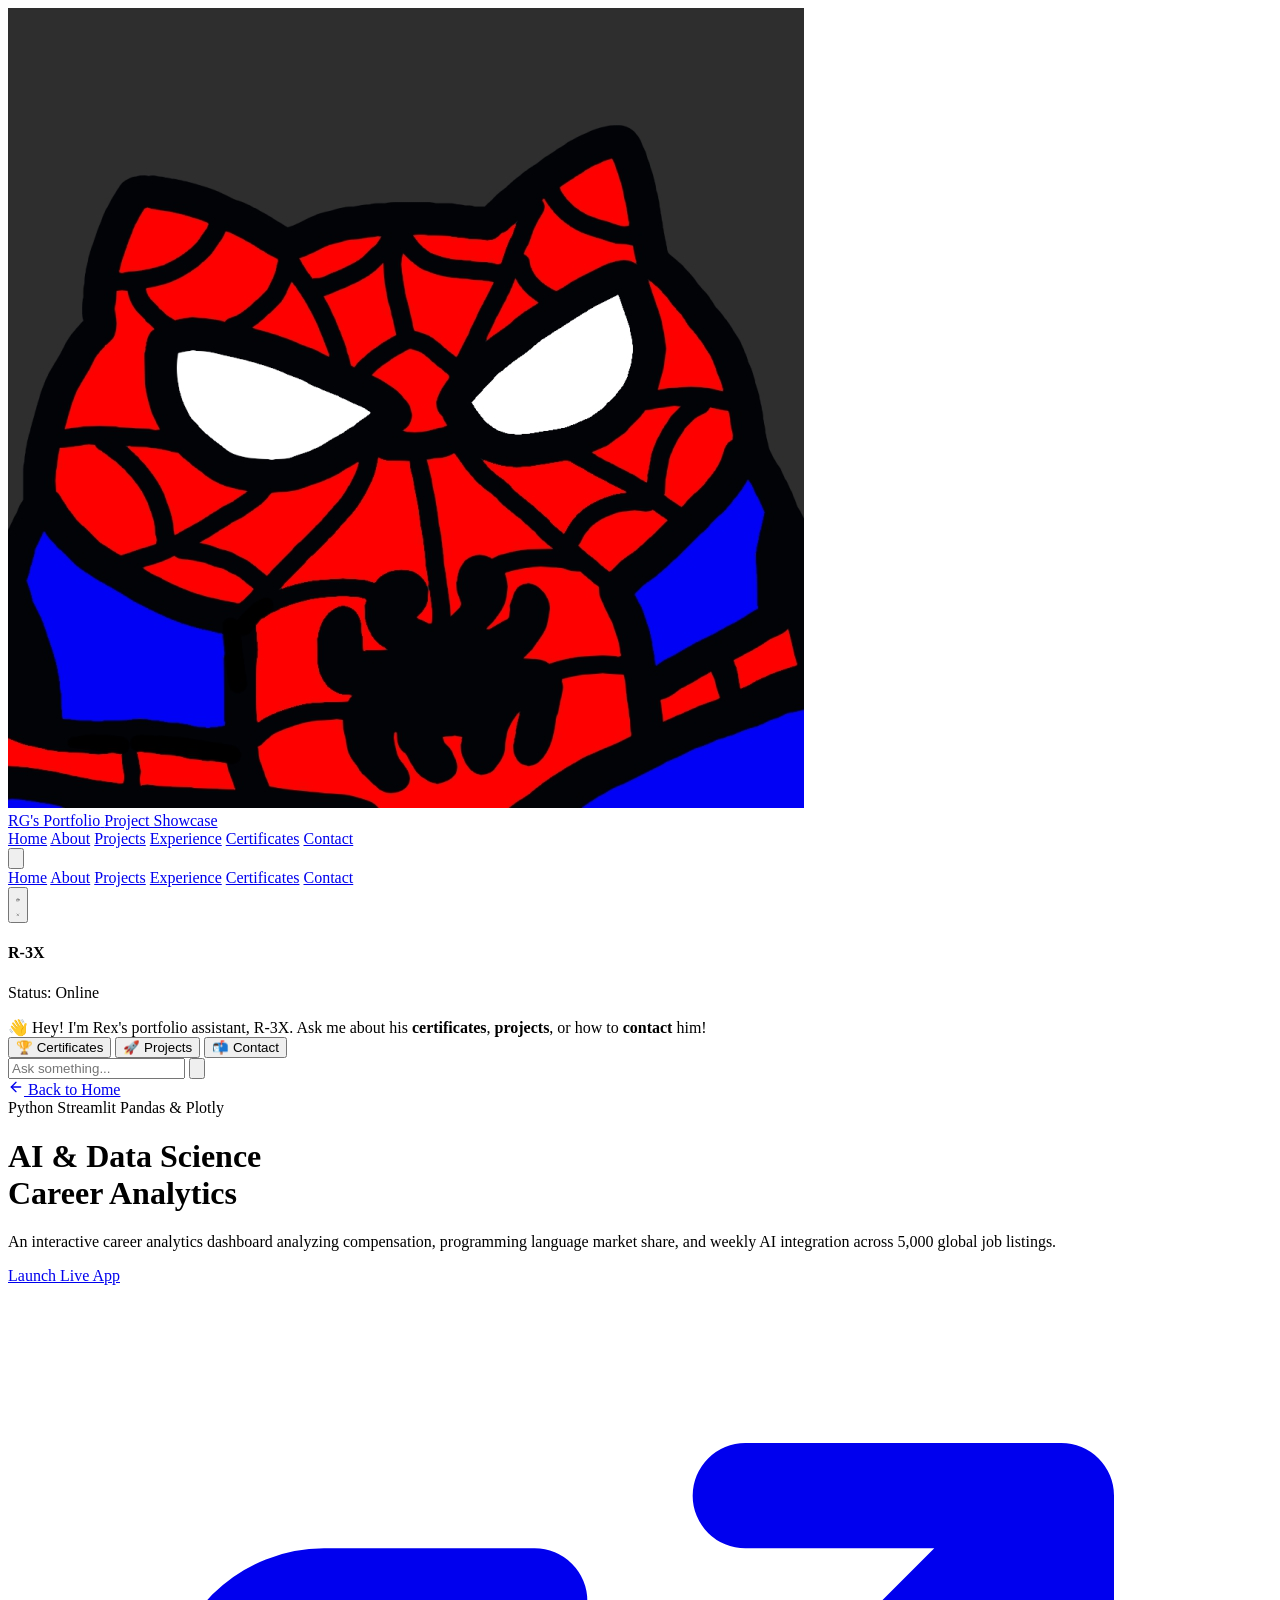
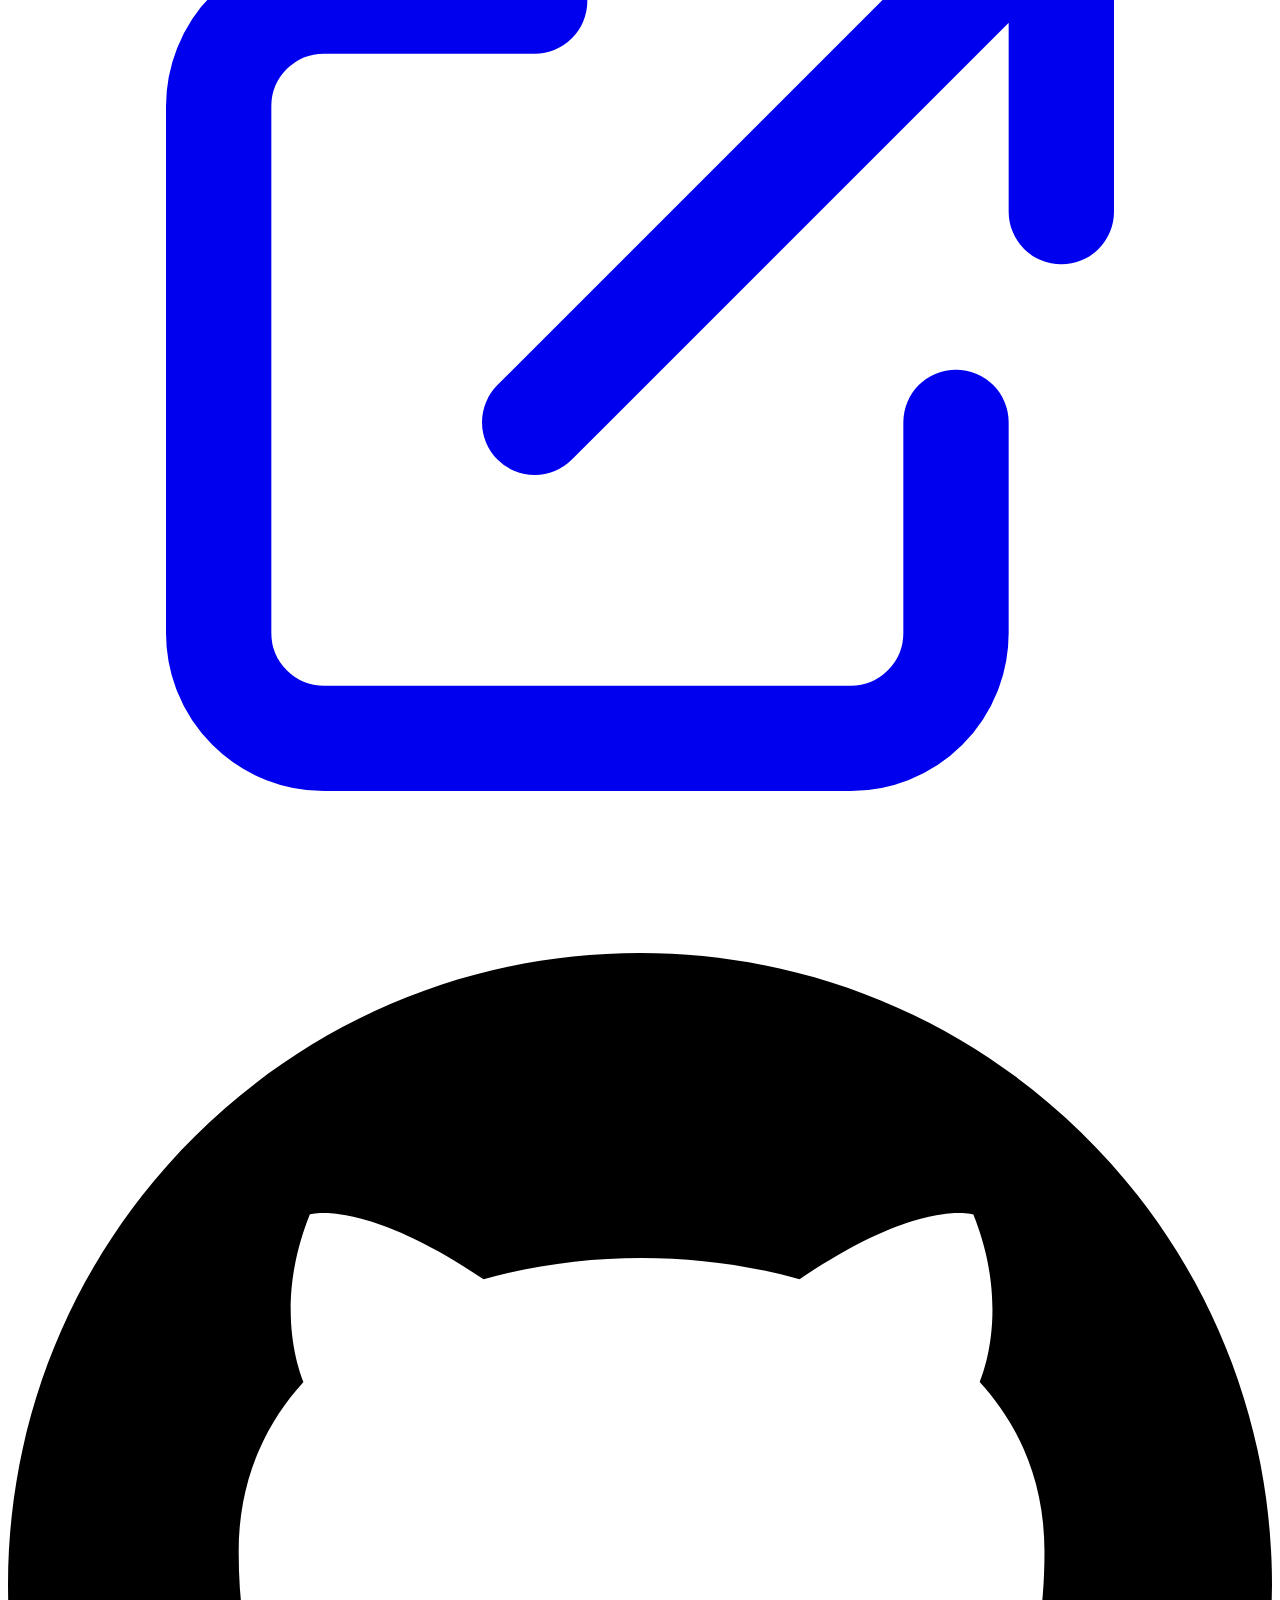
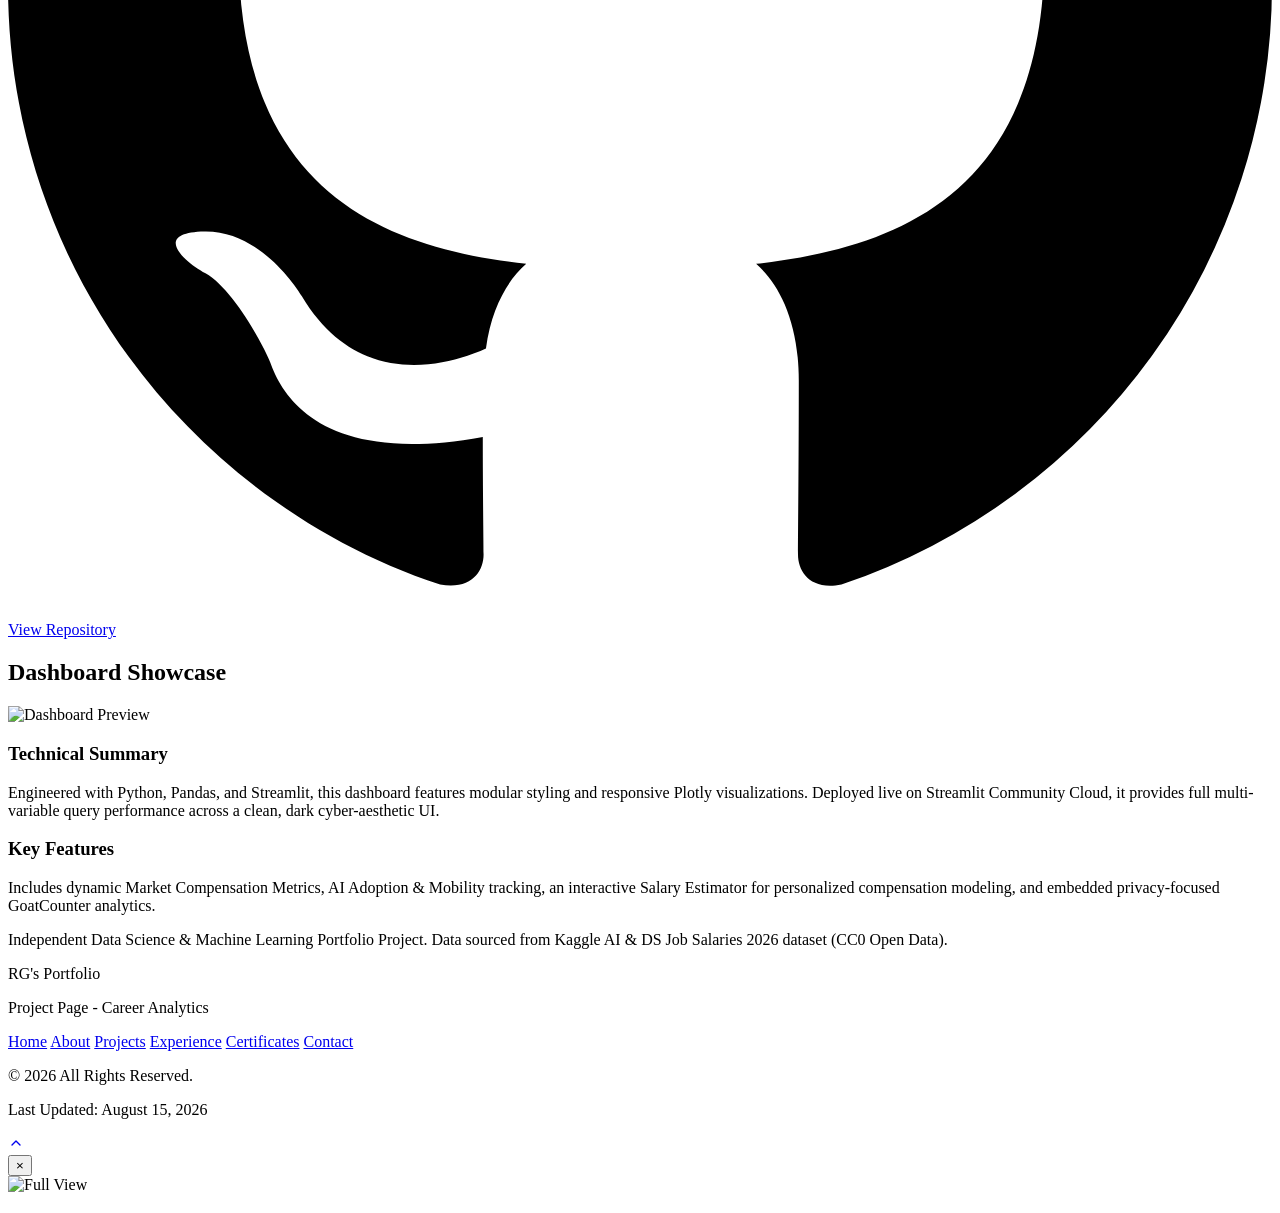
==== career-analytics.html @ a746223e "Create career-analytics.html" ====
<!DOCTYPE html>
<html lang="en">
<head>
    <meta charset="UTF-8">
    <meta name="viewport" content="width=device-width, initial-scale=1.0">
    <title>RG's Portfolio - Career Analytics Dashboard</title>
    <link rel="icon" type="image/png" href="assets/petercarter.png">
    <script src="https://cdn.tailwindcss.com"></script>
    <link rel="stylesheet" href="style.css">
</head>
<body class="bg-black text-gray-200 font-sans leading-relaxed overflow-x-hidden selection:bg-red-600 selection:text-white">

    <!-- Ambient Grid & Radial Glow -->
    <div class="fixed inset-0 -z-10">
        <div class="absolute inset-0 opacity-[0.08]" 
            style="background-image: linear-gradient(#ffffff 1px, transparent 1px), linear-gradient(90deg, #ffffff 1px, transparent 1px); background-size: 40px 40px;">
        </div>
        <div class="absolute top-1/4 left-1/2 -translate-x-1/2 -translate-y-1/2 w-[700px] h-[700px] bg-red-600/15 blur-[160px] rounded-full pointer-events-none"></div>
    </div>

    <!-- Navigation Header -->
    <nav class="fixed top-0 left-0 w-full z-50 border-b border-white/10 bg-black/70 backdrop-blur-xl">
        <div class="max-w-6xl mx-auto px-6 py-4 flex justify-between items-center">
            
            <!-- Brand Logo with Subtitle -->
            <a href="index.html" class="flex items-center gap-3 group">
                <img src="assets/petercarter.png" alt="Logo" class="w-8 h-8 rounded-lg object-cover ring-2 ring-red-600/50 group-hover:scale-105 transition-transform">
                <div class="flex flex-col">
                    <span class="text-base font-extrabold tracking-tight text-white group-hover:text-red-500 transition-colors leading-none">RG's Portfolio</span>
                    <span class="text-[9px] text-gray-400 font-mono tracking-[0.2em] uppercase mt-1">Project Showcase</span>
                </div>
            </a>
            
            <!-- Desktop Nav Links -->
            <div class="hidden md:flex items-center space-x-8">
                <a href="index.html#home" class="text-xs font-bold text-gray-400 hover:text-red-500 transition-colors uppercase tracking-widest">Home</a>
                <a href="index.html#about" class="text-xs font-bold text-gray-400 hover:text-red-500 transition-colors uppercase tracking-widest">About</a>
                <a href="index.html#projects" class="text-xs font-bold text-white hover:text-red-500 transition-colors uppercase tracking-widest">Projects</a>
                <a href="index.html#experience" class="text-xs font-bold text-gray-400 hover:text-red-500 transition-colors uppercase tracking-widest">Experience</a>
                <a href="index.html#certificates" class="text-xs font-bold text-gray-400 hover:text-red-500 transition-colors uppercase tracking-widest">Certificates</a>
                <a href="index.html#contact" class="px-5 py-2 bg-red-600 text-white rounded-full text-xs font-bold shadow-[0_0_15px_rgba(220,38,38,0.4)] hover:bg-red-700 transition-all uppercase tracking-widest">Contact</a>
            </div>

            <!-- Mobile Hamburger Button -->
            <button id="mobile-menu-btn" aria-label="Toggle Menu" class="md:hidden text-gray-300 hover:text-white focus:outline-none p-1">
                <svg class="w-7 h-7" fill="none" stroke="currentColor" viewBox="0 0 24 24" xmlns="http://www.w3.org/2000/svg">
                    <path stroke-linecap="round" stroke-linejoin="round" stroke-width="2" d="M4 6h16M4 12h16M4 18h16"></path>
                </svg>
            </button>
        </div>

        <!-- Mobile Navigation Drawer -->
        <div id="mobile-menu" class="hidden md:hidden border-t border-white/10 bg-black/95 backdrop-blur-2xl px-6 py-6 flex flex-col space-y-4">
            <a href="index.html#home" class="mobile-nav-link text-sm font-bold text-gray-300 hover:text-red-500 transition-colors uppercase tracking-widest">Home</a>
            <a href="index.html#about" class="mobile-nav-link text-sm font-bold text-gray-300 hover:text-red-500 transition-colors uppercase tracking-widest">About</a>
            <a href="index.html#projects" class="mobile-nav-link text-sm font-bold text-white hover:text-red-500 transition-colors uppercase tracking-widest">Projects</a>
            <a href="index.html#experience" class="mobile-nav-link text-sm font-bold text-gray-300 hover:text-red-500 transition-colors uppercase tracking-widest">Experience</a>
            <a href="index.html#certificates" class="mobile-nav-link text-sm font-bold text-gray-300 hover:text-red-500 transition-colors uppercase tracking-widest">Certificates</a>
            <a href="index.html#contact" class="mobile-nav-link inline-block text-center px-5 py-3 bg-red-600 text-white rounded-xl text-xs font-bold uppercase tracking-widest shadow-[0_0_15px_rgba(220,38,38,0.4)]">Contact</a>
        </div>
    </nav>

    <!-- Floating Chatbot Widget -->
    <div class="fixed bottom-6 right-6 z-50 font-sans">
        <button id="chat-toggle-btn" onclick="toggleChat()" class="relative p-4 bg-red-600 hover:bg-red-700 text-white rounded-full shadow-[0_0_20px_rgba(220,38,38,0.5)] transition-all duration-300 hover:scale-110 active:scale-95 flex items-center justify-center group">
            <span class="absolute -top-1 -right-1 flex h-3 w-3">
                <span class="animate-ping absolute inline-flex h-full w-full rounded-full bg-red-400 opacity-75"></span>
                <span class="relative inline-flex rounded-full h-3 w-3 bg-red-500"></span>
            </span>
            <svg id="chat-icon" class="w-6 h-6" fill="none" stroke="currentColor" viewBox="0 0 24 24"><path stroke-linecap="round" stroke-linejoin="round" stroke-width="2" d="M8 10h.01M12 10h.01M16 10h.01M21 12c0 4.418-4.03 8-9 8a9.863 9.863 0 01-4.255-.949L3 20l1.395-3.72C3.512 15.042 3 13.574 3 12c0-4.418 4.03-8 9-8s9 3.582 9 8z"></path></svg>
            <svg id="close-icon" class="w-6 h-6 hidden" fill="none" stroke="currentColor" viewBox="0 0 24 24"><path stroke-linecap="round" stroke-linejoin="round" stroke-width="2" d="M6 18L18 6M6 6l12 12"></path></svg>
        </button>

        <div id="chat-window" class="hidden absolute bottom-16 right-0 w-[88vw] sm:w-80 h-96 bg-black/90 border border-white/10 rounded-2xl shadow-2xl backdrop-blur-xl flex flex-col overflow-hidden transition-all duration-300">
            <div class="px-4 py-3 bg-white/5 border-b border-white/10 flex items-center gap-3">
                <div class="w-2.5 h-2.5 rounded-full bg-emerald-500 animate-pulse"></div>
                <div>
                    <h4 class="text-xs font-bold text-white uppercase tracking-wider">R-3X</h4>
                    <p class="text-[9px] text-gray-400 font-mono">Status: Online</p>
                </div>
            </div>

            <div id="chat-messages" class="flex-1 p-4 space-y-3 overflow-y-auto text-xs text-gray-300">
                <div class="bg-white/5 border border-white/10 p-3 rounded-xl rounded-tl-none max-w-[85%]">
                    👋 Hey! I'm Rex's portfolio assistant, R-3X. Ask me about his <strong>certificates</strong>, <strong>projects</strong>, or how to <strong>contact</strong> him!
                </div>
            </div>

            <div class="px-3 py-1.5 border-t border-white/5 flex gap-1.5 overflow-x-auto text-[10px] no-scrollbar">
                <button onclick="sendQuickMessage('Certificates')" class="px-2.5 py-1 bg-white/5 hover:bg-red-600/20 hover:border-red-600/40 border border-white/10 rounded-full text-gray-400 hover:text-white transition whitespace-nowrap">🏆 Certificates</button>
                <button onclick="sendQuickMessage('Projects')" class="px-2.5 py-1 bg-white/5 hover:bg-red-600/20 hover:border-red-600/40 border border-white/10 rounded-full text-gray-400 hover:text-white transition whitespace-nowrap">🚀 Projects</button>
                <button onclick="sendQuickMessage('Contact')" class="px-2.5 py-1 bg-white/5 hover:bg-red-600/20 hover:border-red-600/40 border border-white/10 rounded-full text-gray-400 hover:text-white transition whitespace-nowrap">📬 Contact</button>
            </div>

            <form id="chat-form" onsubmit="handleChatSubmit(event)" class="p-2 border-t border-white/10 bg-white/[0.02] flex gap-2">
                <input type="text" id="chat-input" placeholder="Ask something..." class="flex-1 bg-black/60 border border-white/10 rounded-xl px-3 py-2 text-xs text-white focus:outline-none focus:border-red-600 transition" />
                <button type="submit" class="bg-red-600 hover:bg-red-700 text-white px-3 py-2 rounded-xl transition flex items-center justify-center">
                    <svg class="w-4 h-4" fill="none" stroke="currentColor" viewBox="0 0 24 24"><path stroke-linecap="round" stroke-linejoin="round" stroke-width="2" d="M12 19l9-2-9-18-9 18 9-2zm0 0v-8"></path></svg>
                </button>
            </form>
        </div>
    </div>

    <!-- Main Content -->
    <main class="max-w-5xl mx-auto pt-36 pb-20 px-6 relative z-10">
        
        <!-- Back Navigation Link -->
        <div class="mb-8">
            <a href="index.html#projects" class="inline-flex items-center gap-2 text-xs font-bold text-gray-400 hover:text-red-500 transition-colors uppercase tracking-widest group">
                <svg xmlns="http://www.w3.org/2000/svg" width="16" height="16" viewBox="0 0 24 24" fill="none" stroke="currentColor" stroke-width="2" stroke-linecap="round" stroke-linejoin="round" class="group-hover:-translate-x-1 transition-transform"><path d="m12 19-7-7 7-7"/><path d="M19 12H5"/></svg>
                Back to Home
            </a>
        </div>

        <!-- Project Hero Header -->
        <header class="mb-12">
            <div class="flex flex-wrap items-center gap-2 mb-6">
                <span class="px-3 py-1 bg-sky-500 text-black font-extrabold text-xs rounded-md shadow-md uppercase tracking-wider">Python</span>
                <span class="px-3 py-1 bg-red-950/80 border border-red-500/30 text-red-400 font-semibold text-xs rounded-md uppercase tracking-wider">Streamlit</span>
                <span class="px-3 py-1 bg-white/5 border border-white/10 text-gray-300 font-semibold text-xs rounded-md uppercase tracking-wider">Pandas & Plotly</span>
            </div>

            <h1 class="text-4xl md:text-6xl font-black text-white mb-6 tracking-tight uppercase leading-tight">
                AI & Data Science <br>
                <span class="text-red-500 drop-shadow-[0_0_25px_rgba(239,68,68,0.5)]">Career Analytics</span>
            </h1>
            
            <p class="text-lg md:text-xl text-gray-400 max-w-3xl font-normal leading-relaxed mb-8">
                An interactive career analytics dashboard analyzing compensation, programming language market share, and weekly AI integration across 5,000 global job listings.
            </p>

            <!-- External Call-to-Action Buttons -->
            <div class="flex flex-wrap gap-4">
                <a href="https://rg-career-analytics.streamlit.app/" target="_blank" rel="noopener noreferrer" 
                   class="px-6 py-3 bg-red-600 hover:bg-red-700 text-white font-bold text-xs rounded-full uppercase tracking-widest shadow-[0_0_20px_rgba(220,38,38,0.5)] transition-all flex items-center gap-2 group">
                    <span>Launch Live App</span>
                    <svg class="w-4 h-4 group-hover:translate-x-1 transition-transform" fill="none" stroke="currentColor" viewBox="0 0 24 24"><path stroke-linecap="round" stroke-linejoin="round" stroke-width="2" d="M10 6H6a2 2 0 00-2 2v10a2 2 0 002 2h10a2 2 0 002-2v-4M14 4h6m0 0v6m0-6L10 14"></path></svg>
                </a>
                <a href="https://github.com/RexGabrielSalamat/career-analytics-datasci" target="_blank" rel="noopener noreferrer" 
                   class="px-6 py-3 bg-white/5 hover:bg-white/10 border border-white/10 text-white font-bold text-xs rounded-full uppercase tracking-widest transition-all flex items-center gap-2">
                    <svg class="w-4 h-4 fill-current" viewBox="0 0 24 24"><path d="M12 0C5.37 0 0 5.37 0 12c0 5.31 3.435 9.795 8.205 11.385.6.105.825-.255.825-.57 0-.285-.015-1.23-.015-2.235-3.015.555-3.795-.735-4.035-1.41-.135-.345-.72-1.41-1.23-1.695-.42-.225-1.02-.78-.015-.795.945-.015 1.62.87 1.845 1.23 1.08 1.815 2.805 1.305 3.495.99.105-.78.42-1.305.765-1.605-2.67-.3-5.46-1.335-5.46-5.925 0-1.305.465-2.385 1.23-3.225-.12-.3-.54-1.53.12-3.18 0 0 1.005-.315 3.3 1.23.96-.27 1.98-.405 3-.405s2.04.135 3 .405c2.295-1.56 3.3-1.23 3.3-1.23.66 1.65.24 2.88.12 3.18.765.84 1.23 1.905 1.23 3.225 0 4.605-2.805 5.625-5.475 5.925.435.375.81 1.095.81 2.22 0 1.605-.015 2.895-.015 3.3 0 .315.225.69.825.57A12.02 12.02 0 0024 12c0-6.63-5.37-12-12-12z"/></svg>
                    <span>View Repository</span>
                </a>
            </div>
        </header>

        <!-- Preview Showcase Section -->
        <section class="mb-20">
            <div class="flex items-center gap-4 mb-8">
                <div class="h-8 w-1 bg-red-600 shadow-[0_0_15px_rgba(220,38,38,0.5)]"></div>
                <h2 class="text-2xl font-black text-white uppercase tracking-tighter">Dashboard Showcase</h2>
            </div>
            <div class="aspect-[16/9] w-full overflow-hidden rounded-2xl border border-white/10 bg-white/5 cursor-pointer hover:border-red-500/50 transition-all duration-300 shadow-2xl"
                 onclick="openModal('assets/projects/career-analytics/dashboard_overview.jpg', 'Career Analytics Dashboard Overview', 'Streamlit App', ['Python', 'Plotly', 'Streamlit'])">
                <img src="assets/projects/career-analytics/dashboard_overview.jpg" alt="Dashboard Preview" class="w-full h-full object-cover grayscale hover:grayscale-0 transition duration-700">
            </div>
        </section>

        <!-- Technical Breakdown Cards -->
        <section class="grid md:grid-cols-2 gap-12 mb-20">
            <div class="bg-white/5 border border-white/5 p-8 rounded-3xl hover:border-red-500/30 transition-all">
                <h3 class="text-lg font-black text-white mb-4 uppercase tracking-tighter">Technical Summary</h3>
                <p class="text-sm text-gray-400 leading-relaxed">
                    Engineered with <span class="text-white font-medium">Python</span>, <span class="text-white font-medium">Pandas</span>, and <span class="text-white font-medium">Streamlit</span>, this dashboard features modular styling and responsive Plotly visualizations. Deployed live on <span class="text-white font-medium">Streamlit Community Cloud</span>, it provides full multi-variable query performance across a clean, dark cyber-aesthetic UI.
                </p>
            </div>
            <div class="bg-white/5 border border-white/5 p-8 rounded-3xl hover:border-red-500/30 transition-all">
                <h3 class="text-lg font-black text-white mb-4 uppercase tracking-tighter">Key Features</h3>
                <p class="text-sm text-gray-400 leading-relaxed">
                    Includes dynamic <span class="text-white font-medium">Market Compensation Metrics</span>, <span class="text-white font-medium">AI Adoption & Mobility tracking</span>, an interactive <span class="text-white font-medium">Salary Estimator</span> for personalized compensation modeling, and embedded privacy-focused <span class="text-white font-medium">GoatCounter analytics</span>.
                </p>
            </div>
        </section>

        <!-- Project Links Summary Footer -->
        <footer class="text-center py-10 border-t border-white/5">
            <p class="text-[10px] text-gray-600 uppercase tracking-[0.3em] italic max-w-2xl mx-auto">
                Independent Data Science & Machine Learning Portfolio Project. 
                Data sourced from Kaggle AI & DS Job Salaries 2026 dataset (CC0 Open Data).
            </p>
        </footer>
    </main>

    <!-- Footer -->
    <footer class="relative w-full border-t border-white/5 bg-black py-12 overflow-hidden">
        <div class="absolute bottom-0 left-1/2 -translate-x-1/2 w-[300px] h-[300px] bg-red-900/5 blur-[100px] -z-10"></div>

        <div class="max-w-6xl mx-auto px-6">
            <div class="flex flex-col md:flex-row justify-between items-center gap-8">
                
                <div class="text-center md:text-left">
                    <div class="flex items-center justify-center md:justify-start gap-2 mb-2">
                        <div class="w-2 h-2 bg-red-600 rounded-full animate-pulse"></div>
                        <span class="text-white font-bold tracking-tighter uppercase">RG's Portfolio</span>
                    </div>
                    <p class="text-gray-500 text-xs tracking-widest uppercase">
                        Project Page - Career Analytics
                    </p>
                </div>

                <!-- Responsive Nav Links -->
                <div class="flex flex-wrap justify-center gap-x-8 gap-y-3 text-[10px] font-bold text-gray-500 uppercase tracking-[0.2em]">
                    <a href="index.html#home" class="hover:text-red-600 transition-colors">Home</a>
                    <a href="index.html#about" class="hover:text-red-600 transition-colors">About</a>
                    <a href="index.html#projects" class="hover:text-red-600 transition-colors">Projects</a>
                    <a href="index.html#experience" class="hover:text-red-600 transition-colors">Experience</a>
                    <a href="index.html#certificates" class="hover:text-red-600 transition-colors">Certificates</a>
                    <a href="index.html#contact" class="hover:text-red-600 transition-colors">Contact</a>
                </div>

                <div class="text-center md:text-right">
                    <p class="text-gray-500 text-[10px] uppercase tracking-widest">
                        &copy; 2026 All Rights Reserved.
                    </p>
                    <p class="text-gray-400 text-[10px] font-mono mt-1">
                        Last Updated: August 15, 2026
                    </p>
                </div>
            </div>

            <div class="mt-12 flex justify-center">
                <a href="#" class="p-3 bg-white/5 border border-white/10 rounded-full hover:border-red-600 transition-all group">
                    <svg xmlns="http://www.w3.org/2000/svg" width="16" height="16" viewBox="0 0 24 24" fill="none" stroke="currentColor" stroke-width="2" stroke-linecap="round" stroke-linejoin="round" class="text-gray-500 group-hover:text-red-600 group-hover:-translate-y-1 transition-all"><path d="m18 15-6-6-6 6"/></svg>
                </a>
            </div>
        </div>
    </footer>

    <!-- Interactive Image Modal -->
    <div id="certModal" class="fixed inset-0 z-[100] hidden flex items-center justify-center p-4 md:p-10">
        <div class="absolute inset-0 bg-black/90 backdrop-blur-xl" onclick="closeModal()"></div>
        
        <div class="relative bg-[#0a0a0a] border border-white/10 rounded-3xl p-6 md:p-8 max-w-4xl w-full shadow-2xl transform transition-all scale-95 opacity-0" id="modalContent">
            <button onclick="closeModal()" class="absolute top-4 right-6 text-gray-500 hover:text-white text-3xl font-light">&times;</button>
            
            <div class="flex flex-col gap-6">
                <img id="modalImg" src="" alt="Full View" class="w-full rounded-xl border border-white/5 shadow-2xl max-h-[70vh] object-contain bg-black">
                
                <div class="flex flex-col md:flex-row md:items-center justify-between gap-4">
                    <div>
                        <h3 id="modalTitle" class="text-2xl font-black text-white uppercase tracking-tighter leading-tight"></h3>
                        <p id="modalOrg" class="text-gray-500 text-xs uppercase tracking-widest mt-1"></p>
                    </div>
                    <div id="modalTags" class="flex flex-wrap gap-2"></div>
                </div>
            </div>
        </div>
    </div>

    <script src="script.js"></script>
</body>
</html>
---- style.css ----
/* Core Page Options */
html {
    scroll-behavior: smooth;
}

/* Custom Glow Effect Utility */
.glow-effect {
    box-shadow: 0 0 20px rgba(220, 38, 38, 0.4);
}

/* Keyframe Animations */
@keyframes floatSlow {
    0%, 100% { 
        transform: translateY(0px) scale(1); 
    }
    50% { 
        transform: translateY(-15px) scale(1.05); 
    }
}

@keyframes pulseGlow {
    0%, 100% { 
        opacity: 0.15; 
        transform: scale(1); 
    }
    50% { 
        opacity: 0.3; 
        transform: scale(1.1); 
    }
}

@keyframes gradientShift {
    0% {
        background-position: 0% 50%;
    }
    50% {
        background-position: 100% 50%;
    }
    100% {
        background-position: 0% 50%;
    }
}

/* Animation Classes */
.animate-float { 
    animation: floatSlow 8s ease-in-out infinite; 
}

.animate-glow { 
    animation: pulseGlow 6s ease-in-out infinite; 
}

/* Gradient Text Shimmer */
.animate-gradient {
    background-size: 200% 200%;
    animation: gradientShift 4s ease infinite;
    -webkit-background-clip: text;
    background-clip: text;
    -webkit-text-fill-color: transparent;
}

/* Neon Glow Overlay for Accent Words */
.glow-text-red {
    filter: drop-shadow(0 0 12px rgba(220, 38, 38, 0.55));
}

@keyframes wave-text {
    0%, 100% { transform: translateY(0); }
    50% { transform: translateY(-8px); }
}

.animate-wave {
    animation: wave-text 1.2s ease-in-out infinite;
}

/* Fall Off Screen Animation */
.fall-off {
    transform: translateY(120vh) rotate(15deg) scale(0.9) !important;
    opacity: 0.8;
}
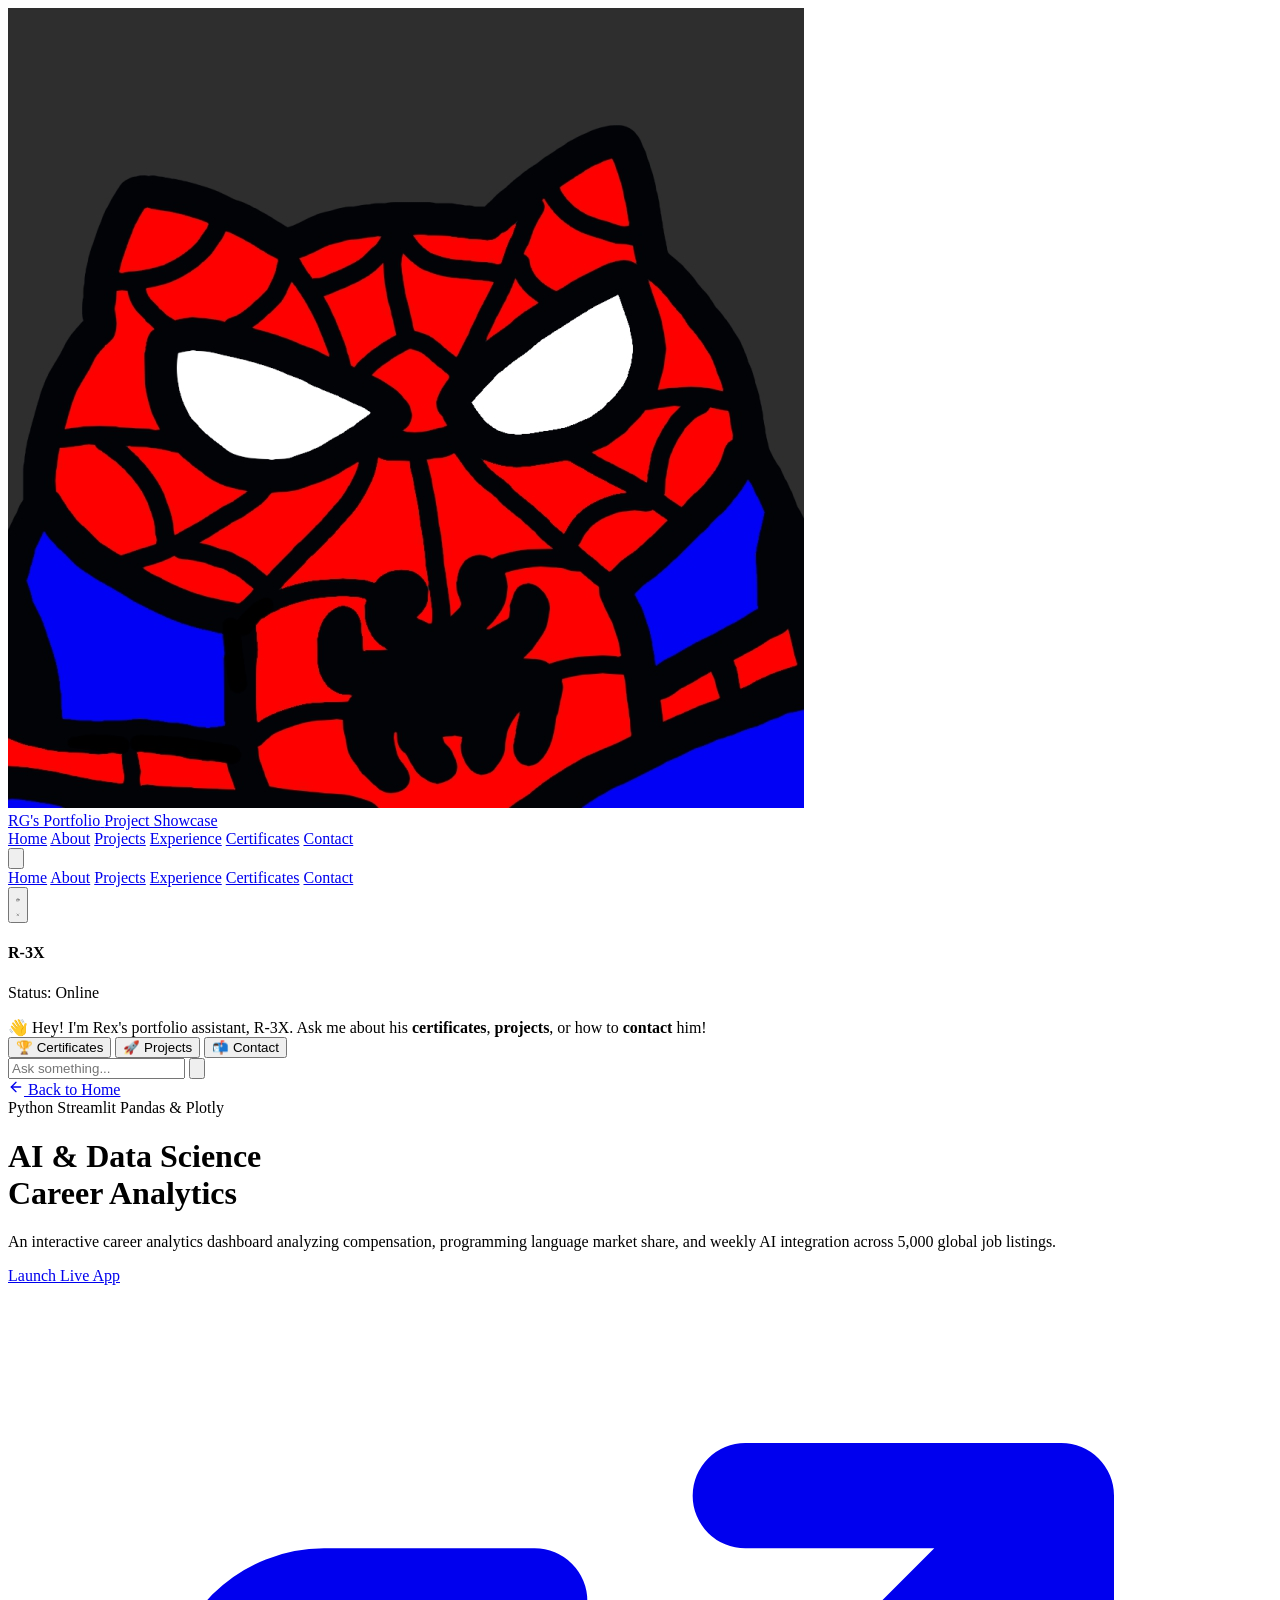
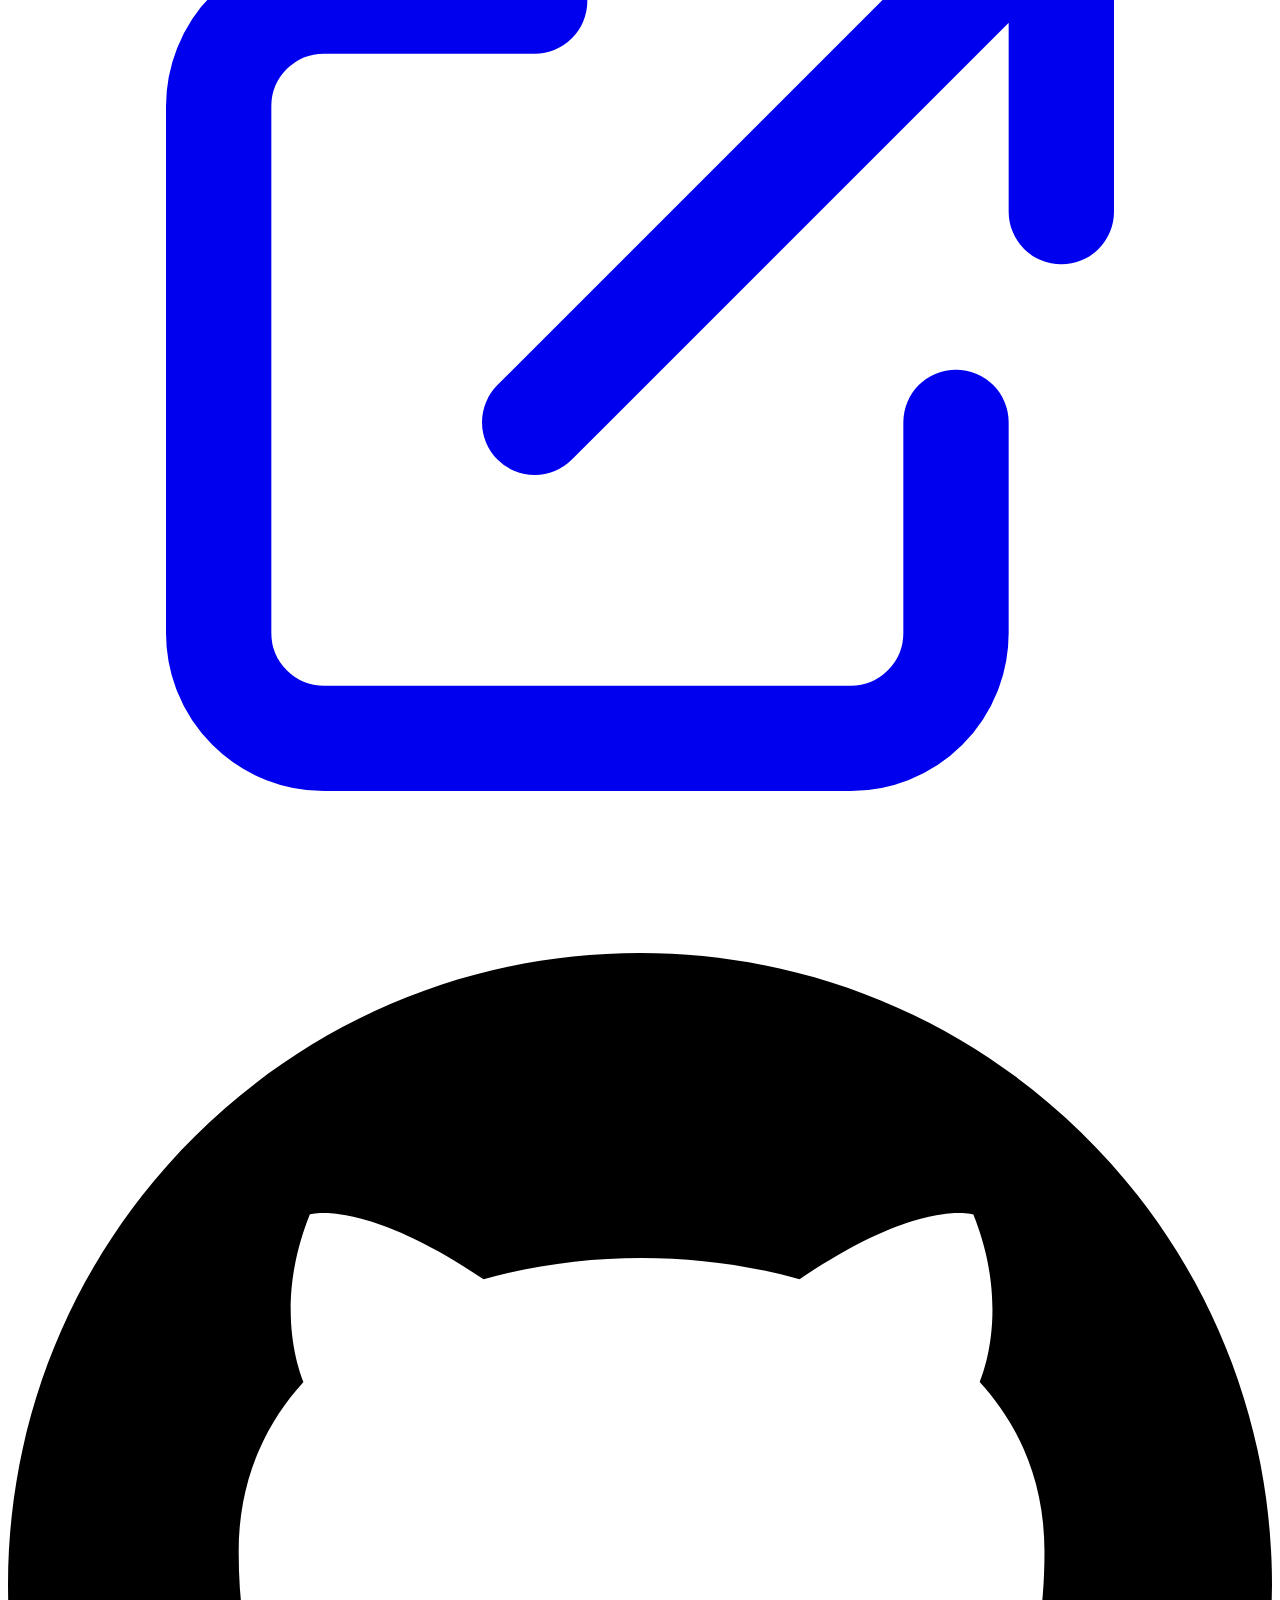
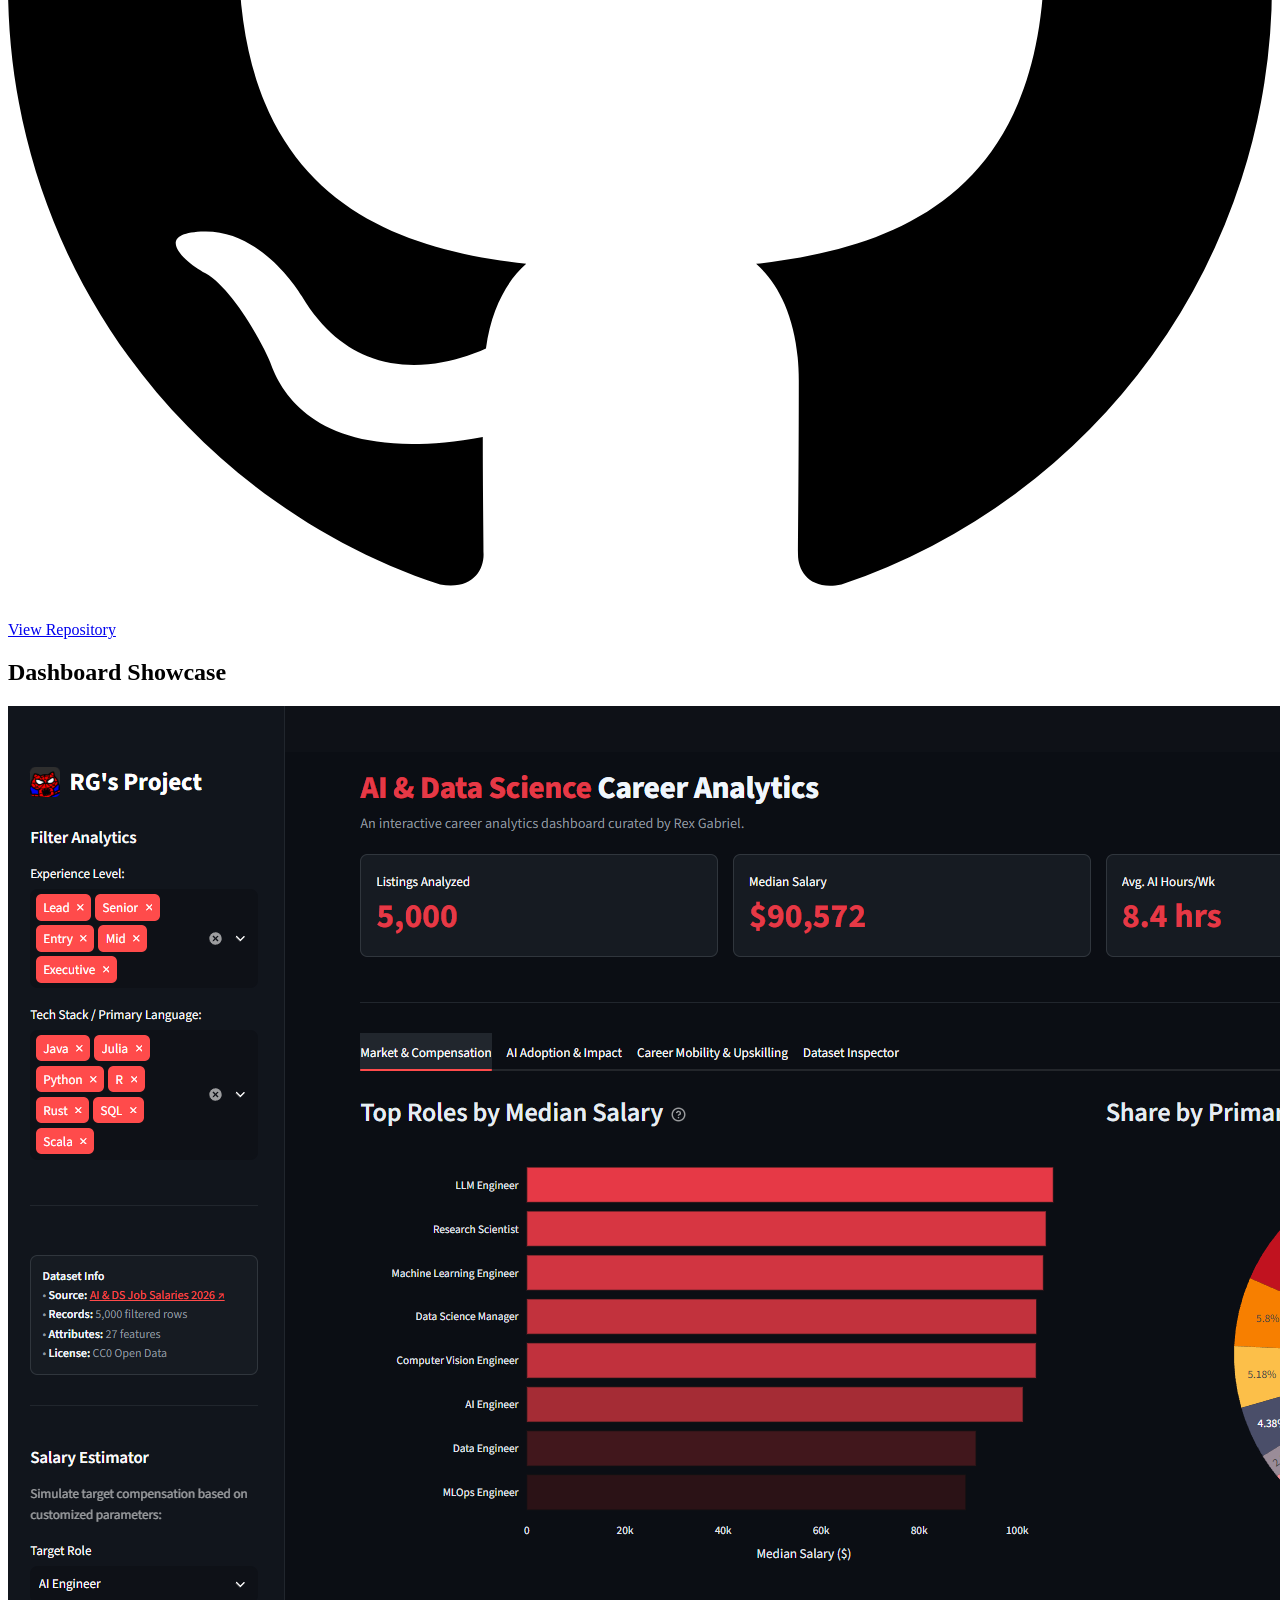
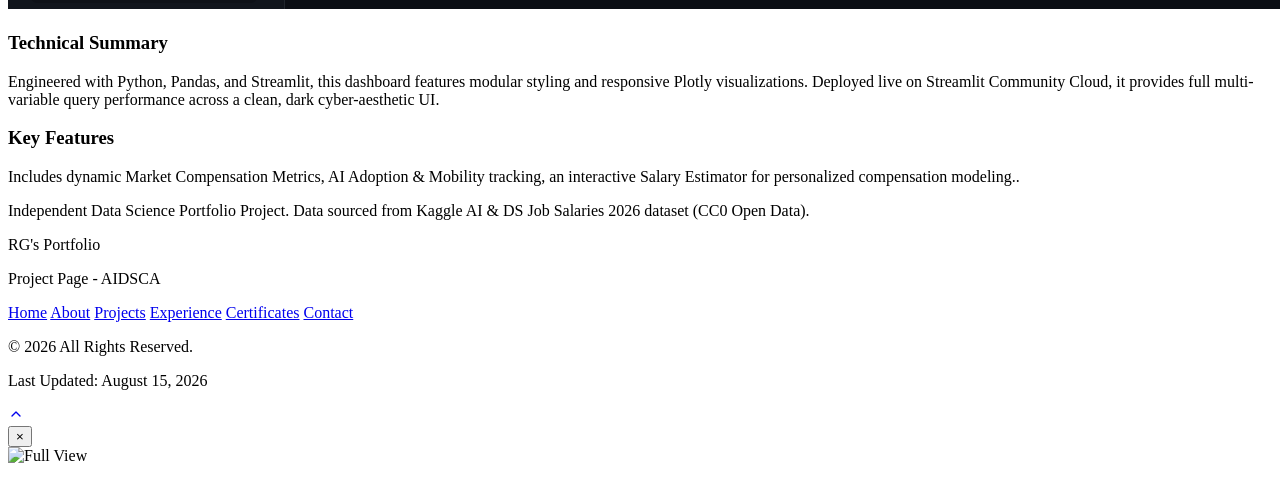
==== commit 87a4705b: "Adding a new career-analytics.html and its asset/s" ====
--- a/career-analytics.html
+++ b/career-analytics.html
@@ -151,8 +151,8 @@
                 <h2 class="text-2xl font-black text-white uppercase tracking-tighter">Dashboard Showcase</h2>
             </div>
             <div class="aspect-[16/9] w-full overflow-hidden rounded-2xl border border-white/10 bg-white/5 cursor-pointer hover:border-red-500/50 transition-all duration-300 shadow-2xl"
-                 onclick="openModal('assets/projects/career-analytics/dashboard_overview.jpg', 'Career Analytics Dashboard Overview', 'Streamlit App', ['Python', 'Plotly', 'Streamlit'])">
-                <img src="assets/projects/career-analytics/dashboard_overview.jpg" alt="Dashboard Preview" class="w-full h-full object-cover grayscale hover:grayscale-0 transition duration-700">
+                 onclick="openModal('assets/projects/careers_analytics/RG_Career_Analytics_Dashboard.png', 'Career Analytics Dashboard Overview', 'Streamlit App', ['Python', 'Plotly', 'Streamlit'])">
+                <img src="assets/projects/careers_analytics/RG_Career_Analytics_Dashboard.png" alt="Dashboard Preview" class="w-full h-full object-cover grayscale hover:grayscale-0 transition duration-700">
             </div>
         </section>
 
@@ -167,7 +167,7 @@
             <div class="bg-white/5 border border-white/5 p-8 rounded-3xl hover:border-red-500/30 transition-all">
                 <h3 class="text-lg font-black text-white mb-4 uppercase tracking-tighter">Key Features</h3>
                 <p class="text-sm text-gray-400 leading-relaxed">
-                    Includes dynamic <span class="text-white font-medium">Market Compensation Metrics</span>, <span class="text-white font-medium">AI Adoption & Mobility tracking</span>, an interactive <span class="text-white font-medium">Salary Estimator</span> for personalized compensation modeling, and embedded privacy-focused <span class="text-white font-medium">GoatCounter analytics</span>.
+                    Includes dynamic <span class="text-white font-medium">Market Compensation Metrics</span>, <span class="text-white font-medium">AI Adoption & Mobility tracking</span>, an interactive <span class="text-white font-medium">Salary Estimator</span> for personalized compensation modeling.</span>.
                 </p>
             </div>
         </section>
@@ -175,7 +175,7 @@
         <!-- Project Links Summary Footer -->
         <footer class="text-center py-10 border-t border-white/5">
             <p class="text-[10px] text-gray-600 uppercase tracking-[0.3em] italic max-w-2xl mx-auto">
-                Independent Data Science & Machine Learning Portfolio Project. 
+                Independent Data Science Portfolio Project. 
                 Data sourced from Kaggle AI & DS Job Salaries 2026 dataset (CC0 Open Data).
             </p>
         </footer>
@@ -194,7 +194,7 @@
                         <span class="text-white font-bold tracking-tighter uppercase">RG's Portfolio</span>
                     </div>
                     <p class="text-gray-500 text-xs tracking-widest uppercase">
-                        Project Page - Career Analytics
+                        Project Page - AIDSCA
                     </p>
                 </div>
 
